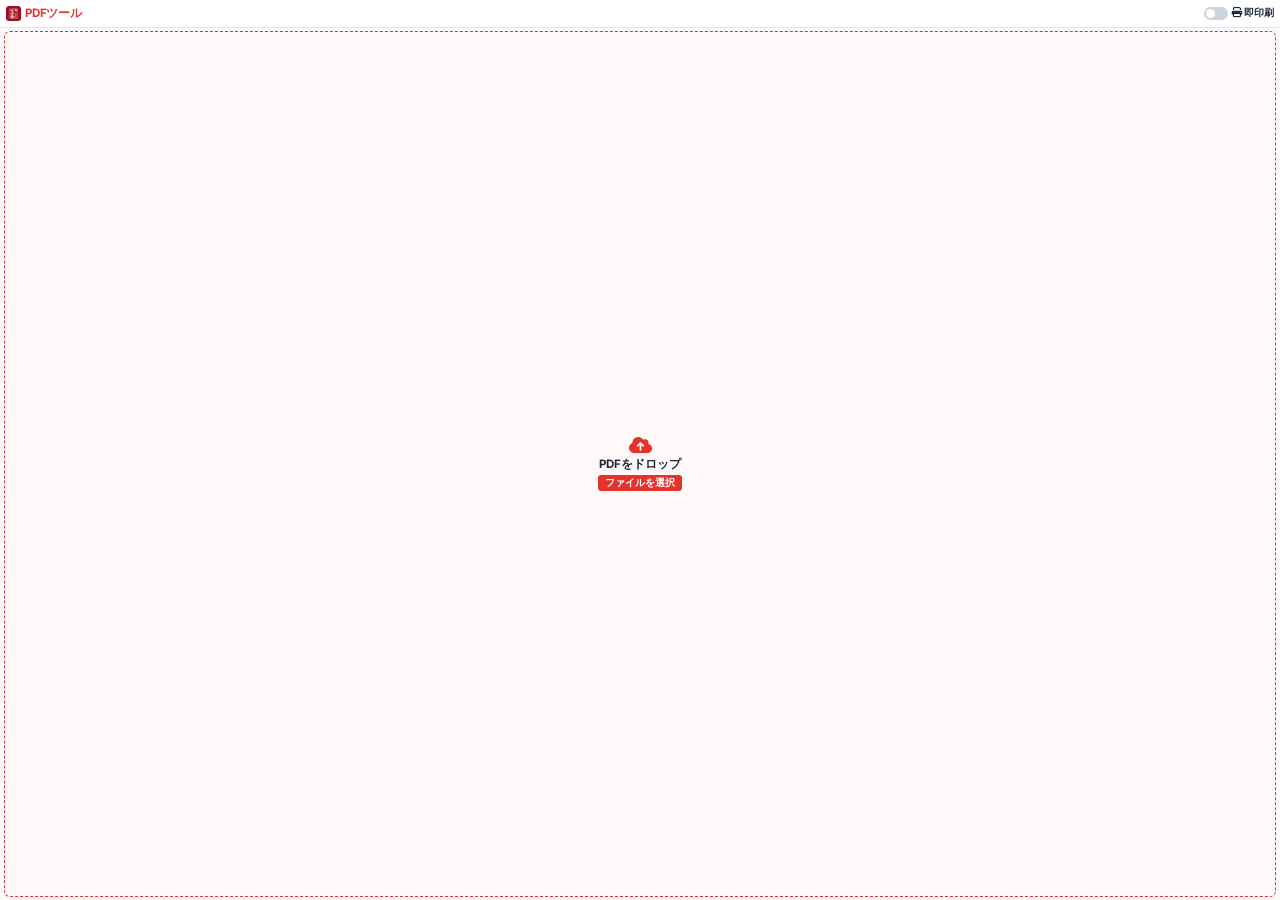
==== static/index.html @ 77bcd939 "Support dropping images (JPG/PNG/WebP/BMP) and auto-merging them into PDF" ====
<!DOCTYPE html>
<html lang="ja">
<head>
    <meta charset="UTF-8">
    <meta name="viewport" content="width=device-width, initial-scale=1.0">
    <title>Local iLovePDF - 万能ツール</title>
    <link rel="stylesheet" href="css/style.css?v=6.1">
    <link rel="icon" type="image/png" href="favicon.png">
    <link href="https://fonts.googleapis.com/css2?family=Inter:wght@400;600;700&display=swap" rel="stylesheet">
    <link rel="stylesheet" href="https://cdnjs.cloudflare.com/ajax/libs/font-awesome/6.4.0/css/all.min.css">
</head>
<body class="widget-body">
    <!-- Slim Compact Header (Takes only ~28px, fits Google Sites iframe) -->
    <header class="compact-header">
        <div class="logo">
            <img src="favicon.png" alt="Logo" class="logo-icon">
            <span class="logo-title">PDFツール</span>
        </div>

        <div class="header-right-controls">
            <!-- Mode Toggle: PDF Tools vs Auto-Print -->
            <label class="mode-toggle-wrap" title="投げ込み即時印刷モード">
                <input type="checkbox" id="auto-print-toggle">
                <span class="slider round"></span>
                <span class="toggle-text"><i class="fa-solid fa-print"></i> 即印刷</span>
            </label>

            <!-- Print Settings Inline (Shown only when Print Mode is ON) -->
            <div id="quick-print-panel" class="quick-print-inline hidden">
                <select id="printer-select" class="select-compact">
                    <option value="">プリンター取得中...</option>
                </select>
            </div>
        </div>
    </header>

    <main class="widget-main">
        <!-- 1. The Immediate Drop Zone (Visible by default, zero scrollbar needed) -->
        <div id="drop-zone" class="widget-drop-zone">
            <i class="fa-solid fa-cloud-arrow-up drop-icon" id="drop-icon"></i>
            <h2 id="drop-title">PDFをドロップ</h2>
            <button type="button" class="btn-select-file" id="file-select-btn">ファイルを選択</button>
            <div id="drop-print-badge" class="drop-print-badge hidden">
                <i class="fa-solid fa-print"></i> 即印刷
            </div>
            <input type="file" id="file-input" multiple accept=".pdf,.jpg,.jpeg,.png,.webp,.bmp,.tif,.tiff" style="display: none;">
        </div>

        <!-- 2. Action Panel (Revealed immediately when file(s) are dropped!) -->
        <div id="file-list-container" class="file-action-container hidden">
            <!-- Top compact info bar -->
            <div class="action-top-bar">
                <div class="top-bar-left">
                    <span id="file-count" class="badge-count">0 ファイル</span>
                    <div class="sort-toolbar-mini">
                        <button id="sort-date-btn" class="btn-mini btn-outline" title="スキャン日時順"><i class="fa-solid fa-clock"></i> 日時順</button>
                        <button id="sort-name-btn" class="btn-mini btn-outline" title="ファイル名順"><i class="fa-solid fa-arrow-down-a-z"></i> 名前順</button>
                    </div>
                </div>

                <div class="top-bar-right">
                    <button id="add-more-btn" class="btn-mini btn-outline"><i class="fa-solid fa-plus"></i> 追加</button>
                    <button id="clear-all-btn" class="btn-mini btn-danger-outline"><i class="fa-solid fa-xmark"></i> やり直す</button>
                </div>
            </div>

            <!-- Compact Thumbnails / Horizontal File List -->
            <div id="file-list" class="file-list-horizontal">
                <!-- Cards injected by JS -->
            </div>

            <!-- Output filename (compact inline) -->
            <div class="output-filename-compact" id="output-filename-box">
                <label for="output-filename-input"><i class="fa-solid fa-wand-magic-sparkles"></i> 出力保存名:</label>
                <input type="text" id="output-filename-input" class="input-filename-compact" placeholder="出力ファイル名..." />
                <button type="button" id="suggest-name-btn" class="btn-mini btn-outline" title="再解析"><i class="fa-solid fa-wand-magic-sparkles"></i> 再解析</button>
            </div>

            <!-- The Big Action Selection Tiles (ユーザーの求める「投げ込むと選ぶ選択肢が出る」) -->
            <div class="action-tiles-container">
                <div class="action-tiles-grid">
                    <button type="button" class="action-tile-btn primary-tile" data-op="merge_compress" title="結合して圧縮（一番おすすめ）">
                        <i class="fa-solid fa-file-zipper tile-icon"></i>
                        <div class="tile-text">
                            <span class="tile-title">結合して圧縮</span>
                            <span class="tile-desc">人気・自動軽量化</span>
                        </div>
                    </button>

                    <button type="button" class="action-tile-btn" data-op="compress" title="個別圧縮">
                        <i class="fa-solid fa-compress tile-icon"></i>
                        <div class="tile-text">
                            <span class="tile-title">個別圧縮</span>
                            <span class="tile-desc">サイズ削減</span>
                        </div>
                    </button>

                    <button type="button" class="action-tile-btn" data-op="merge" title="結合のみ（無圧縮）">
                        <i class="fa-solid fa-object-group tile-icon"></i>
                        <div class="tile-text">
                            <span class="tile-title">結合のみ</span>
                            <span class="tile-desc">画質維持</span>
                        </div>
                    </button>

                    <button type="button" class="action-tile-btn" data-op="split" title="1ページずつ分割">
                        <i class="fa-solid fa-scissors tile-icon"></i>
                        <div class="tile-text">
                            <span class="tile-title">ページ分割</span>
                            <span class="tile-desc">ZIP出力</span>
                        </div>
                    </button>

                    <button type="button" class="action-tile-btn" data-op="to_png" title="PNG画像に変換">
                        <i class="fa-solid fa-image tile-icon"></i>
                        <div class="tile-text">
                            <span class="tile-title">画像変換</span>
                            <span class="tile-desc">高画質PNG</span>
                        </div>
                    </button>

                    <button type="button" class="action-tile-btn" data-op="unlock" title="パスワード解除">
                        <i class="fa-solid fa-lock-open tile-icon"></i>
                        <div class="tile-text">
                            <span class="tile-title">ロック解除</span>
                            <span class="tile-desc">パスワード削除</span>
                        </div>
                    </button>
                </div>
            </div>

            <!-- Hidden controls for JS backward compatibility -->
            <select id="operation-select" style="display: none;">
                <option value="merge_compress">結合して圧縮（ロック自動解除）</option>
                <option value="compress">個別にPDF圧縮</option>
                <option value="unlock">PDFのロック解除のみ</option>
                <option value="merge">PDFを結合のみ（無圧縮）</option>
                <option value="split">PDFを分割</option>
                <option value="to_jpg">JPG画像に変換</option>
                <option value="to_png">PNG画像に変換（高画質）</option>
                <option value="print">🖨️ PDFを印刷（プリンター出力）</option>
            </select>
            <button id="process-btn" style="display: none;"></button>
        </div>

        <!-- Loading Overlay -->
        <div id="loading-overlay" class="loading-overlay hidden">
            <div class="spinner"></div>
            <p>処理を実行中...</p>
        </div>

        <!-- High-Res Zoom Preview Modal -->
        <div id="preview-modal" class="modal hidden">
            <div class="modal-content modal-preview">
                <div class="preview-header">
                    <div class="preview-title-info">
                        <i class="fa-solid fa-magnifying-glass-plus"></i>
                        <span id="preview-filename">ファイル名</span>
                        <span id="preview-page-indicator" class="page-badge">1 / 1 ページ</span>
                    </div>
                    <div class="preview-zoom-controls">
                        <button id="zoom-out-btn" class="btn btn-sm"><i class="fa-solid fa-minus"></i></button>
                        <span id="zoom-level">100%</span>
                        <button id="zoom-in-btn" class="btn btn-sm"><i class="fa-solid fa-plus"></i></button>
                        <button id="close-preview-btn" class="btn btn-sm btn-danger"><i class="fa-solid fa-xmark"></i> 閉じる</button>
                    </div>
                </div>
                <div class="preview-body" id="preview-body">
                    <div class="preview-img-container">
                        <img id="preview-image" src="" alt="Page Preview" />
                    </div>
                </div>
                <div class="preview-footer">
                    <button id="prev-page-btn" class="btn btn-secondary"><i class="fa-solid fa-chevron-left"></i> 前のページ</button>
                    <span id="preview-page-number">ページ 1</span>
                    <button id="next-page-btn" class="btn btn-secondary">次のページ <i class="fa-solid fa-chevron-right"></i></button>
                </div>
            </div>
        </div>

        <!-- Password Modal -->
        <div id="password-modal" class="modal hidden">
            <div class="modal-content">
                <div class="modal-header">
                    <i class="fa-solid fa-lock modal-icon"></i>
                    <h3>PDFのパスワードが必要です</h3>
                </div>
                <p id="password-filename" class="modal-filename"></p>
                <p class="modal-desc">このPDFを開いて処理を続行するためのパスワードを入力してください。</p>
                <input type="password" id="modal-password-input" class="input-password" placeholder="パスワードを入力..." />
                <div class="modal-actions">
                    <button id="modal-cancel-btn" class="btn btn-secondary">キャンセル</button>
                    <button id="modal-submit-btn" class="btn btn-primary">送信して続行</button>
                </div>
            </div>
        </div>
    </main>

    <div id="toast-container" class="toast-container"></div>
    <script src="js/app.js?v=5.0"></script>
</body>
</html>
---- static/css/style.css ----
:root {
    --primary-red: #e5322d;
    --primary-hover: #c92b27;
    --bg-color: #f8fafc;
    --card-bg: #ffffff;
    --text-main: #1e293b;
    --text-muted: #64748b;
    --border-color: #e2e8f0;
    --shadow: 0 2px 8px rgba(0, 0, 0, 0.06);
}

* {
    margin: 0;
    padding: 0;
    box-sizing: border-box;
}

html, body {
    height: 100%;
    margin: 0;
    padding: 0;
    font-family: 'Inter', -apple-system, BlinkMacSystemFont, "Segoe UI", Roboto, sans-serif;
    background-color: var(--bg-color);
    color: var(--text-main);
    line-height: 1.2;
    overflow: hidden; /* Hide scrollbars in widget mode by default */
}

/* Micro slim scrollbar */
::-webkit-scrollbar {
    width: 4px;
    height: 4px;
}
::-webkit-scrollbar-thumb {
    background: #cbd5e1;
    border-radius: 4px;
}
::-webkit-scrollbar-track {
    background: transparent;
}

/* ====================================================
   1. Ultra-Compact Slim Header (Fixed ~28px, Never Wraps)
   ==================================================== */
.compact-header {
    height: 28px;
    min-height: 28px;
    background: #ffffff;
    border-bottom: 1px solid var(--border-color);
    padding: 0 6px;
    display: flex;
    align-items: center;
    justify-content: space-between;
    position: sticky;
    top: 0;
    z-index: 100;
    white-space: nowrap !important;
    overflow: hidden;
    box-sizing: border-box;
}

.logo {
    display: flex;
    align-items: center;
    gap: 4px;
    flex-shrink: 0;
    white-space: nowrap !important;
}

.logo-icon {
    width: 15px;
    height: 15px;
    border-radius: 3px;
    object-fit: cover;
    flex-shrink: 0;
}

.logo-title {
    font-weight: 700;
    font-size: 0.72rem; /* Compact so it never wraps */
    color: var(--primary-red);
    letter-spacing: -0.02em;
    white-space: nowrap !important;
    line-height: 1;
}

.header-right-controls {
    display: flex;
    align-items: center;
    gap: 4px;
    flex-shrink: 0;
    white-space: nowrap !important;
}

/* Micro Switch */
.mode-toggle-wrap {
    display: inline-flex;
    align-items: center;
    gap: 4px;
    cursor: pointer;
    user-select: none;
    white-space: nowrap !important;
    font-size: 0.65rem;
    line-height: 1;
    position: relative;
    flex-shrink: 0;
}

.mode-toggle-wrap input {
    opacity: 0;
    width: 0;
    height: 0;
    position: absolute;
}

.mode-toggle-wrap .slider {
    position: relative;
    display: inline-block;
    width: 24px;
    height: 13px;
    background-color: #cbd5e1;
    transition: .2s;
    border-radius: 13px;
    flex-shrink: 0;
}

.mode-toggle-wrap .slider:before {
    position: absolute;
    content: "";
    height: 9px;
    width: 9px;
    left: 2px;
    bottom: 2px;
    background-color: white;
    transition: .2s;
    border-radius: 50%;
}

.mode-toggle-wrap input:checked + .slider {
    background-color: var(--primary-red);
}

.mode-toggle-wrap input:checked + .slider:before {
    transform: translateX(11px);
}

.toggle-text {
    font-size: 0.65rem;
    font-weight: 600;
    color: var(--text-main);
    white-space: nowrap !important;
    display: inline-flex;
    align-items: center;
    gap: 2px;
    line-height: 1;
}

.badge-status {
    display: none; /* Hide badge to keep single line ultra-compact */
}

/* Quick Print Inline */
.quick-print-inline {
    display: flex;
    align-items: center;
    gap: 3px;
    background: #f1f5f9;
    padding: 1px 4px;
    border-radius: 4px;
    border: 1px solid #e2e8f0;
    white-space: nowrap !important;
}

.control-item {
    display: flex;
    align-items: center;
    gap: 2px;
    font-size: 0.65rem;
    white-space: nowrap !important;
}

.select-compact {
    font-size: 0.65rem;
    padding: 1px 2px;
    border: 1px solid #cbd5e1;
    border-radius: 3px;
    background: white;
    max-width: 90px;
    white-space: nowrap !important;
}

.input-copies-compact {
    width: 28px;
    font-size: 0.65rem;
    padding: 1px 2px;
    border: 1px solid #cbd5e1;
    border-radius: 3px;
    text-align: center;
}

.checkbox-compact {
    display: flex;
    align-items: center;
    gap: 2px;
    font-size: 0.65rem;
    font-weight: 600;
    cursor: pointer;
    white-space: nowrap !important;
}

.btn-icon-mini {
    background: none;
    border: none;
    color: var(--text-muted);
    cursor: pointer;
    font-size: 0.7rem;
    padding: 1px;
}
.btn-icon-mini:hover { color: var(--primary-red); }

/* ====================================================
   2. Main Widget Area (Fits in Small Card Without Scrollbar)
   ==================================================== */
.widget-main {
    padding: 3px 4px;
    height: calc(100% - 28px);
    box-sizing: border-box;
    display: flex;
    flex-direction: column;
    overflow: hidden;
}

/* Drop Zone (Default view - 100% fit, zero scrollbar) */
.widget-drop-zone {
    flex: 1;
    height: 100%;
    min-height: 0;
    max-height: none;
    border: 1.5px dashed var(--primary-red);
    border-radius: 6px;
    background-color: #fff8f8;
    display: flex;
    flex-direction: column;
    align-items: center;
    justify-content: center;
    gap: 2px;
    cursor: pointer;
    transition: all 0.15s ease;
    text-align: center;
    padding: 2px 4px;
    box-sizing: border-box;
    overflow: hidden;
}

.widget-drop-zone:hover, .widget-drop-zone.dragover {
    background-color: #fee2e2;
    border-color: var(--primary-hover);
}

.widget-drop-zone.print-mode {
    border-color: #0284c7;
    background-color: #f0f9ff;
}

.drop-icon {
    font-size: 1.15rem;
    color: var(--primary-red);
    line-height: 1;
    margin-bottom: 1px;
    transition: transform 0.15s;
}

.widget-drop-zone:hover .drop-icon {
    transform: translateY(-2px);
}

.widget-drop-zone h2, #drop-title {
    font-size: 0.72rem;
    font-weight: 700;
    color: var(--text-main);
    margin: 0;
    padding: 0;
    white-space: nowrap !important;
    line-height: 1.1;
}

.drop-subtitle {
    font-size: 0.65rem;
    color: var(--text-muted);
    white-space: nowrap !important;
    margin: 0;
}

.btn-select-file {
    background: var(--primary-red);
    color: white;
    border: none;
    padding: 2px 7px;
    border-radius: 3px;
    font-weight: 600;
    cursor: pointer;
    font-size: 0.65rem;
    white-space: nowrap !important;
    line-height: 1.2;
    transition: background 0.15s;
    box-sizing: border-box;
    margin-top: 2px;
}

.btn-select-file:hover { background: var(--primary-hover); }

.drop-print-badge {
    margin-top: 1px;
    background: #e0f2fe;
    color: #0369a1;
    padding: 2px 6px;
    border-radius: 8px;
    font-size: 0.62rem;
    font-weight: 600;
    white-space: nowrap !important;
}

/* ====================================================
   3. File Action Container (Revealed after dropping)
   ==================================================== */
.file-action-container {
    display: flex;
    flex-direction: column;
    gap: 0.35rem;
    height: 100%;
    overflow-y: auto;
    overflow-x: hidden;
    padding-right: 2px;
}

.action-top-bar {
    display: flex;
    justify-content: space-between;
    align-items: center;
}
.top-bar-left, .top-bar-right {
    display: flex;
    align-items: center;
    gap: 0.5rem;
}
.badge-count {
    background: #e2e8f0;
    color: #334155;
    font-size: 0.78rem;
    font-weight: 700;
    padding: 2px 8px;
    border-radius: 6px;
}
.sort-toolbar-mini {
    display: flex;
    gap: 0.3rem;
}
.btn-mini {
    padding: 3px 7px;
    font-size: 0.75rem;
    font-weight: 600;
    border-radius: 4px;
    cursor: pointer;
    border: 1px solid var(--border-color);
    background: white;
    color: var(--text-main);
}
.btn-mini:hover { border-color: var(--primary-red); color: var(--primary-red); }
.btn-danger-outline {
    border-color: #fca5a5;
    color: #dc2626;
}
.btn-danger-outline:hover {
    background: #fef2f2;
    border-color: #ef4444;
}

/* Horizontal File Thumbnails Scroll */
.file-list-horizontal {
    display: flex;
    gap: 0.5rem;
    overflow-x: auto;
    padding: 2px 0;
    max-height: 90px;
}
.file-card {
    min-width: 140px;
    max-width: 180px;
    height: 82px;
    background: white;
    border: 1px solid var(--border-color);
    border-radius: 8px;
    padding: 0.35rem;
    display: flex;
    gap: 0.4rem;
    align-items: center;
    position: relative;
    flex-shrink: 0;
    box-shadow: 0 1px 3px rgba(0,0,0,0.05);
}
.file-thumbnail-container {
    width: 44px;
    height: 64px;
    background: #f1f5f9;
    border-radius: 4px;
    display: flex;
    align-items: center;
    justify-content: center;
    overflow: hidden;
    flex-shrink: 0;
    cursor: pointer;
    position: relative;
}
.thumb-img {
    max-width: 100%;
    max-height: 100%;
    object-fit: contain;
}
.thumb-zoom-overlay {
    position: absolute;
    top:0; left:0; right:0; bottom:0;
    background: rgba(0,0,0,0.3);
    color: white;
    display: flex;
    align-items: center;
    justify-content: center;
    font-size: 0.65rem;
    opacity: 0;
    transition: opacity 0.2s;
}
.file-thumbnail-container:hover .thumb-zoom-overlay { opacity: 1; }
.page-badge {
    position: absolute;
    bottom: 2px;
    right: 2px;
    background: rgba(0,0,0,0.7);
    color: white;
    font-size: 0.6rem;
    padding: 1px 3px;
    border-radius: 3px;
}
.card-info {
    display: flex;
    flex-direction: column;
    overflow: hidden;
    flex: 1;
}
.file-name {
    font-size: 0.78rem;
    font-weight: 600;
    white-space: nowrap;
    overflow: hidden;
    text-overflow: ellipsis;
}
.file-size {
    font-size: 0.7rem;
    color: var(--text-muted);
}
.scan-time-badge {
    font-size: 0.65rem;
    color: #64748b;
}
.remove-file {
    position: absolute;
    top: -4px;
    right: -4px;
    background: white;
    border: 1px solid #cbd5e1;
    width: 18px;
    height: 18px;
    border-radius: 50%;
    color: #ef4444;
    cursor: pointer;
    display: flex;
    align-items: center;
    justify-content: center;
    font-size: 0.65rem;
    z-index: 10;
}
.card-controls {
    display: none; /* Hidden in compact mode to save space */
}

/* Compact Output Filename */
.output-filename-compact {
    display: flex;
    align-items: center;
    gap: 0.4rem;
    background: white;
    border: 1px solid var(--border-color);
    padding: 3px 8px;
    border-radius: 6px;
    font-size: 0.8rem;
}
.output-filename-compact label {
    font-weight: 600;
    color: var(--text-muted);
    font-size: 0.75rem;
    white-space: nowrap;
}
.input-filename-compact {
    flex: 1;
    border: none;
    font-size: 0.8rem;
    outline: none;
    font-weight: 600;
    color: var(--text-main);
}

/* ====================================================
   4. The Big Action Selection Tiles (ユーザーの望む選択肢)
   ==================================================== */
.action-tiles-container {
    margin-top: 0.2rem;
}
.action-tiles-grid {
    display: grid;
    grid-template-columns: repeat(6, 1fr);
    gap: 0.4rem;
}

@media (max-width: 768px) {
    .action-tiles-grid {
        grid-template-columns: repeat(3, 1fr);
    }
}

.action-tile-btn {
    display: flex;
    flex-direction: column;
    align-items: center;
    justify-content: center;
    background: white;
    border: 1.5px solid var(--border-color);
    border-radius: 8px;
    padding: 0.5rem 0.3rem;
    cursor: pointer;
    text-align: center;
    transition: all 0.15s ease;
    gap: 0.25rem;
    min-height: 58px;
}
.action-tile-btn:hover {
    border-color: var(--primary-red);
    background: #fff8f8;
    transform: translateY(-1px);
    box-shadow: 0 3px 8px rgba(229, 50, 45, 0.15);
}
.action-tile-btn:active {
    transform: translateY(1px);
}
.primary-tile {
    background: var(--primary-red);
    border-color: var(--primary-red);
    color: white;
}
.primary-tile:hover {
    background: var(--primary-hover);
    border-color: var(--primary-hover);
}
.primary-tile .tile-icon { color: white; }
.primary-tile .tile-title { color: white; }
.primary-tile .tile-desc { color: rgba(255, 255, 255, 0.85); }

.tile-icon {
    font-size: 1.15rem;
    color: var(--primary-red);
}
.tile-text {
    display: flex;
    flex-direction: column;
    align-items: center;
}
.tile-title {
    font-weight: 700;
    font-size: 0.78rem;
    line-height: 1.1;
}
.tile-desc {
    font-size: 0.65rem;
    color: var(--text-muted);
}

/* ====================================================
   5. Loading Overlay & Modals
   ==================================================== */
.hidden { display: none !important; }

.loading-overlay {
    position: fixed;
    top: 0; left: 0; right: 0; bottom: 0;
    background: rgba(255, 255, 255, 0.85);
    backdrop-filter: blur(4px);
    display: flex;
    flex-direction: column;
    align-items: center;
    justify-content: center;
    z-index: 999;
}
.spinner {
    width: 36px;
    height: 36px;
    border: 3px solid #f3f3f3;
    border-top: 3px solid var(--primary-red);
    border-radius: 50%;
    animation: spin 0.8s linear infinite;
    margin-bottom: 0.5rem;
}
@keyframes spin {
    0% { transform: rotate(0deg); }
    100% { transform: rotate(360deg); }
}

.modal {
    position: fixed;
    top: 0; left: 0; right: 0; bottom: 0;
    background: rgba(0, 0, 0, 0.6);
    display: flex;
    align-items: center;
    justify-content: center;
    z-index: 1000;
}
.modal-content {
    background: white;
    border-radius: 12px;
    padding: 1.2rem;
    max-width: 90vw;
    max-height: 90vh;
    box-shadow: 0 10px 25px rgba(0, 0, 0, 0.2);
}
.modal-preview {
    width: 600px;
    max-width: 95vw;
}
.preview-header {
    display: flex;
    justify-content: space-between;
    align-items: center;
    margin-bottom: 0.5rem;
}
.preview-body {
    max-height: 50vh;
    overflow: auto;
    text-align: center;
}
.preview-img-container img {
    max-width: 100%;
    max-height: 48vh;
    object-fit: contain;
}
.preview-footer {
    display: flex;
    justify-content: space-between;
    align-items: center;
    margin-top: 0.5rem;
}

/* Toast */
.toast-container {
    position: fixed;
    bottom: 12px;
    right: 12px;
    z-index: 1000;
}
.toast {
    background: #1e293b;
    color: white;
    padding: 8px 14px;
    border-radius: 6px;
    font-size: 0.8rem;
    box-shadow: 0 4px 12px rgba(0,0,0,0.15);
    display: flex;
    align-items: center;
    gap: 0.5rem;
}
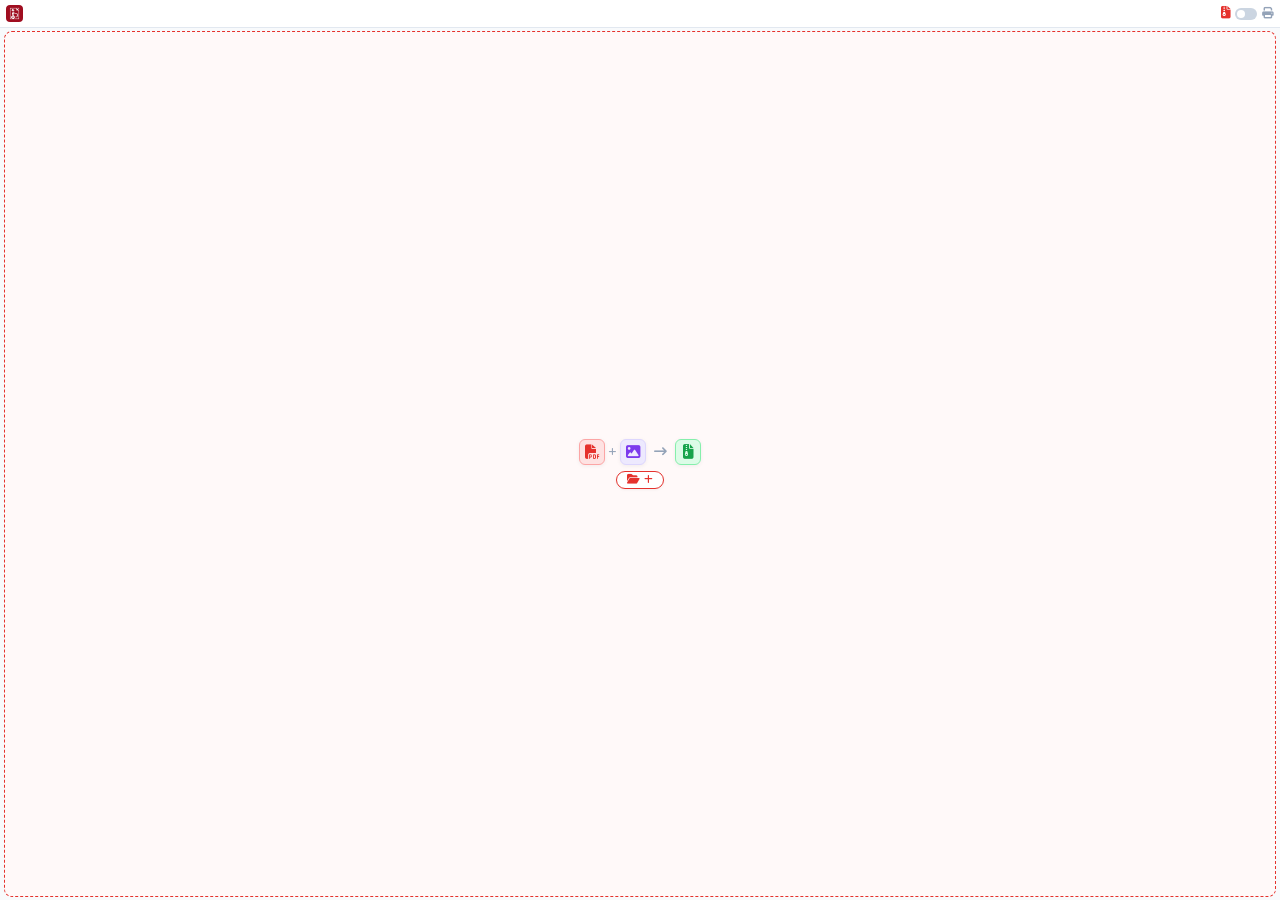
==== commit 5bbcf648: "Ultra-minimal iconographic redesign: zero text, infographic flow, micro upload button" ====
--- a/static/index.html
+++ b/static/index.html
@@ -4,30 +4,30 @@
     <meta charset="UTF-8">
     <meta name="viewport" content="width=device-width, initial-scale=1.0">
     <title>Local iLovePDF - 万能ツール</title>
-    <link rel="stylesheet" href="css/style.css?v=6.1">
+    <link rel="stylesheet" href="css/style.css?v=7.0">
     <link rel="icon" type="image/png" href="favicon.png">
     <link href="https://fonts.googleapis.com/css2?family=Inter:wght@400;600;700&display=swap" rel="stylesheet">
     <link rel="stylesheet" href="https://cdnjs.cloudflare.com/ajax/libs/font-awesome/6.4.0/css/all.min.css">
 </head>
 <body class="widget-body">
-    <!-- Slim Compact Header (Takes only ~28px, fits Google Sites iframe) -->
+    <!-- Slim Ultra-Minimal Header (Takes only ~28px) -->
     <header class="compact-header">
-        <div class="logo">
+        <div class="logo" title="Local PDF/Image Tools">
             <img src="favicon.png" alt="Logo" class="logo-icon">
-            <span class="logo-title">PDFツール</span>
         </div>
 
         <div class="header-right-controls">
-            <!-- Mode Toggle: PDF Tools vs Auto-Print -->
-            <label class="mode-toggle-wrap" title="投げ込み即時印刷モード">
+            <!-- Mode Toggle: Tools vs Auto-Print (Iconographic) -->
+            <label class="mode-toggle-wrap" title="モード切替: ツール ⇄ 即時印刷">
+                <i class="fa-solid fa-file-zipper mode-indicator-icon tool-active" id="icon-mode-tool" title="PDFツールモード"></i>
                 <input type="checkbox" id="auto-print-toggle">
                 <span class="slider round"></span>
-                <span class="toggle-text"><i class="fa-solid fa-print"></i> 即印刷</span>
+                <i class="fa-solid fa-print mode-indicator-icon" id="icon-mode-print" title="即時印刷モード"></i>
             </label>
 
             <!-- Print Settings Inline (Shown only when Print Mode is ON) -->
             <div id="quick-print-panel" class="quick-print-inline hidden">
-                <select id="printer-select" class="select-compact">
+                <select id="printer-select" class="select-compact" title="プリンター選択">
                     <option value="">プリンター取得中...</option>
                 </select>
             </div>
@@ -35,14 +35,37 @@
     </header>
 
     <main class="widget-main">
-        <!-- 1. The Immediate Drop Zone (Visible by default, zero scrollbar needed) -->
-        <div id="drop-zone" class="widget-drop-zone">
-            <i class="fa-solid fa-cloud-arrow-up drop-icon" id="drop-icon"></i>
-            <h2 id="drop-title">PDFをドロップ</h2>
-            <button type="button" class="btn-select-file" id="file-select-btn">ファイルを選択</button>
-            <div id="drop-print-badge" class="drop-print-badge hidden">
-                <i class="fa-solid fa-print"></i> 即印刷
-            </div>
+        <!-- 1. The Immediate Drop Zone (Infographic Flow, Zero Text) -->
+        <div id="drop-zone" class="widget-drop-zone" title="PDF・画像をドロップして結合・圧縮（クリックで選択）">
+            <!-- Dynamic Infographic Flow -->
+            <div class="infographic-flow">
+                <div class="flow-sources">
+                    <div class="flow-badge badge-pdf" title="PDF">
+                        <i class="fa-solid fa-file-pdf"></i>
+                    </div>
+                    <span class="flow-op"><i class="fa-solid fa-plus"></i></span>
+                    <div class="flow-badge badge-img" title="画像 (JPG/PNG/WebP)">
+                        <i class="fa-solid fa-image"></i>
+                    </div>
+                </div>
+
+                <div class="flow-arrow">
+                    <i class="fa-solid fa-arrow-right-long arrow-pulse"></i>
+                </div>
+
+                <div class="flow-dest">
+                    <div class="flow-badge badge-dest-tool" id="dest-badge" title="結合・圧縮PDF">
+                        <i class="fa-solid fa-file-zipper" id="dest-icon"></i>
+                    </div>
+                </div>
+            </div>
+
+            <!-- Micro Folder-Plus Button -->
+            <button type="button" class="btn-icon-upload" id="file-select-btn" title="ファイルを選択">
+                <i class="fa-solid fa-folder-open"></i>
+                <i class="fa-solid fa-plus" style="font-size:0.6rem;"></i>
+            </button>
+
             <input type="file" id="file-input" multiple accept=".pdf,.jpg,.jpeg,.png,.webp,.bmp,.tif,.tiff" style="display: none;">
         </div>
 
@@ -51,16 +74,16 @@
             <!-- Top compact info bar -->
             <div class="action-top-bar">
                 <div class="top-bar-left">
-                    <span id="file-count" class="badge-count">0 ファイル</span>
+                    <span id="file-count" class="badge-count" title="ファイル数"><i class="fa-solid fa-layer-group"></i> 0</span>
                     <div class="sort-toolbar-mini">
-                        <button id="sort-date-btn" class="btn-mini btn-outline" title="スキャン日時順"><i class="fa-solid fa-clock"></i> 日時順</button>
-                        <button id="sort-name-btn" class="btn-mini btn-outline" title="ファイル名順"><i class="fa-solid fa-arrow-down-a-z"></i> 名前順</button>
+                        <button id="sort-date-btn" class="btn-mini btn-outline" title="スキャン日時順"><i class="fa-solid fa-clock"></i></button>
+                        <button id="sort-name-btn" class="btn-mini btn-outline" title="ファイル名順"><i class="fa-solid fa-arrow-down-a-z"></i></button>
                     </div>
                 </div>
 
                 <div class="top-bar-right">
-                    <button id="add-more-btn" class="btn-mini btn-outline"><i class="fa-solid fa-plus"></i> 追加</button>
-                    <button id="clear-all-btn" class="btn-mini btn-danger-outline"><i class="fa-solid fa-xmark"></i> やり直す</button>
+                    <button id="add-more-btn" class="btn-mini btn-outline" title="追加"><i class="fa-solid fa-plus"></i></button>
+                    <button id="clear-all-btn" class="btn-mini btn-danger-outline" title="やり直す"><i class="fa-solid fa-trash-can"></i></button>
                 </div>
             </div>
 
@@ -71,60 +94,42 @@
 
             <!-- Output filename (compact inline) -->
             <div class="output-filename-compact" id="output-filename-box">
-                <label for="output-filename-input"><i class="fa-solid fa-wand-magic-sparkles"></i> 出力保存名:</label>
-                <input type="text" id="output-filename-input" class="input-filename-compact" placeholder="出力ファイル名..." />
-                <button type="button" id="suggest-name-btn" class="btn-mini btn-outline" title="再解析"><i class="fa-solid fa-wand-magic-sparkles"></i> 再解析</button>
-            </div>
-
-            <!-- The Big Action Selection Tiles (ユーザーの求める「投げ込むと選ぶ選択肢が出る」) -->
+                <i class="fa-solid fa-wand-magic-sparkles" title="出力ファイル名"></i>
+                <input type="text" id="output-filename-input" class="input-filename-compact" placeholder="Output..." />
+                <button type="button" id="suggest-name-btn" class="btn-mini btn-outline" title="再解析"><i class="fa-solid fa-arrows-rotate"></i></button>
+            </div>
+
+            <!-- The Action Selection Tiles (Iconographic Minimal) -->
             <div class="action-tiles-container">
                 <div class="action-tiles-grid">
                     <button type="button" class="action-tile-btn primary-tile" data-op="merge_compress" title="結合して圧縮（一番おすすめ）">
                         <i class="fa-solid fa-file-zipper tile-icon"></i>
-                        <div class="tile-text">
-                            <span class="tile-title">結合して圧縮</span>
-                            <span class="tile-desc">人気・自動軽量化</span>
-                        </div>
+                        <span class="tile-title">結合＋圧縮</span>
                     </button>
 
                     <button type="button" class="action-tile-btn" data-op="compress" title="個別圧縮">
                         <i class="fa-solid fa-compress tile-icon"></i>
-                        <div class="tile-text">
-                            <span class="tile-title">個別圧縮</span>
-                            <span class="tile-desc">サイズ削減</span>
-                        </div>
+                        <span class="tile-title">圧縮</span>
                     </button>
 
                     <button type="button" class="action-tile-btn" data-op="merge" title="結合のみ（無圧縮）">
                         <i class="fa-solid fa-object-group tile-icon"></i>
-                        <div class="tile-text">
-                            <span class="tile-title">結合のみ</span>
-                            <span class="tile-desc">画質維持</span>
-                        </div>
+                        <span class="tile-title">結合</span>
                     </button>
 
                     <button type="button" class="action-tile-btn" data-op="split" title="1ページずつ分割">
                         <i class="fa-solid fa-scissors tile-icon"></i>
-                        <div class="tile-text">
-                            <span class="tile-title">ページ分割</span>
-                            <span class="tile-desc">ZIP出力</span>
-                        </div>
+                        <span class="tile-title">分割</span>
                     </button>
 
                     <button type="button" class="action-tile-btn" data-op="to_png" title="PNG画像に変換">
                         <i class="fa-solid fa-image tile-icon"></i>
-                        <div class="tile-text">
-                            <span class="tile-title">画像変換</span>
-                            <span class="tile-desc">高画質PNG</span>
-                        </div>
+                        <span class="tile-title">画像化</span>
                     </button>
 
                     <button type="button" class="action-tile-btn" data-op="unlock" title="パスワード解除">
                         <i class="fa-solid fa-lock-open tile-icon"></i>
-                        <div class="tile-text">
-                            <span class="tile-title">ロック解除</span>
-                            <span class="tile-desc">パスワード削除</span>
-                        </div>
+                        <span class="tile-title">解除</span>
                     </button>
                 </div>
             </div>
--- a/static/css/style.css
+++ b/static/css/style.css
@@ -62,46 +62,38 @@
 .logo {
     display: flex;
     align-items: center;
+    flex-shrink: 0;
+}
+
+.logo-icon {
+    width: 17px;
+    height: 17px;
+    border-radius: 4px;
+    object-fit: cover;
+    flex-shrink: 0;
+    transition: transform 0.15s ease;
+}
+
+.logo-icon:hover {
+    transform: scale(1.08);
+}
+
+.header-right-controls {
+    display: flex;
+    align-items: center;
     gap: 4px;
     flex-shrink: 0;
     white-space: nowrap !important;
 }
 
-.logo-icon {
-    width: 15px;
-    height: 15px;
-    border-radius: 3px;
-    object-fit: cover;
-    flex-shrink: 0;
-}
-
-.logo-title {
-    font-weight: 700;
-    font-size: 0.72rem; /* Compact so it never wraps */
-    color: var(--primary-red);
-    letter-spacing: -0.02em;
-    white-space: nowrap !important;
-    line-height: 1;
-}
-
-.header-right-controls {
-    display: flex;
-    align-items: center;
-    gap: 4px;
-    flex-shrink: 0;
-    white-space: nowrap !important;
-}
-
-/* Micro Switch */
+/* Micro Switch with Icons */
 .mode-toggle-wrap {
     display: inline-flex;
     align-items: center;
-    gap: 4px;
+    gap: 5px;
     cursor: pointer;
     user-select: none;
     white-space: nowrap !important;
-    font-size: 0.65rem;
-    line-height: 1;
     position: relative;
     flex-shrink: 0;
 }
@@ -116,19 +108,19 @@
 .mode-toggle-wrap .slider {
     position: relative;
     display: inline-block;
-    width: 24px;
-    height: 13px;
+    width: 22px;
+    height: 12px;
     background-color: #cbd5e1;
     transition: .2s;
-    border-radius: 13px;
+    border-radius: 12px;
     flex-shrink: 0;
 }
 
 .mode-toggle-wrap .slider:before {
     position: absolute;
     content: "";
-    height: 9px;
-    width: 9px;
+    height: 8px;
+    width: 8px;
     left: 2px;
     bottom: 2px;
     background-color: white;
@@ -137,26 +129,27 @@
 }
 
 .mode-toggle-wrap input:checked + .slider {
-    background-color: var(--primary-red);
+    background-color: #0284c7;
 }
 
 .mode-toggle-wrap input:checked + .slider:before {
-    transform: translateX(11px);
-}
-
-.toggle-text {
-    font-size: 0.65rem;
-    font-weight: 600;
-    color: var(--text-main);
-    white-space: nowrap !important;
-    display: inline-flex;
-    align-items: center;
-    gap: 2px;
-    line-height: 1;
-}
-
-.badge-status {
-    display: none; /* Hide badge to keep single line ultra-compact */
+    transform: translateX(10px);
+}
+
+.mode-indicator-icon {
+    font-size: 0.72rem;
+    color: #94a3b8;
+    transition: all 0.2s ease;
+}
+
+.mode-indicator-icon.tool-active {
+    color: var(--primary-red);
+    transform: scale(1.1);
+}
+
+.mode-indicator-icon.print-active {
+    color: #0284c7;
+    transform: scale(1.1);
 }
 
 /* Quick Print Inline */
@@ -185,7 +178,7 @@
     border: 1px solid #cbd5e1;
     border-radius: 3px;
     background: white;
-    max-width: 90px;
+    max-width: 70px;
     white-space: nowrap !important;
 }
 
@@ -230,24 +223,24 @@
     overflow: hidden;
 }
 
-/* Drop Zone (Default view - 100% fit, zero scrollbar) */
+/* Drop Zone (Infographic view - 100% fit, zero scrollbar) */
 .widget-drop-zone {
     flex: 1;
     height: 100%;
     min-height: 0;
     max-height: none;
     border: 1.5px dashed var(--primary-red);
-    border-radius: 6px;
-    background-color: #fff8f8;
+    border-radius: 8px;
+    background-color: #fff9f9;
     display: flex;
     flex-direction: column;
     align-items: center;
     justify-content: center;
-    gap: 2px;
-    cursor: pointer;
-    transition: all 0.15s ease;
+    gap: 6px;
+    cursor: pointer;
+    transition: all 0.2s ease;
     text-align: center;
-    padding: 2px 4px;
+    padding: 4px;
     box-sizing: border-box;
     overflow: hidden;
 }
@@ -255,6 +248,7 @@
 .widget-drop-zone:hover, .widget-drop-zone.dragover {
     background-color: #fee2e2;
     border-color: var(--primary-hover);
+    transform: scale(0.995);
 }
 
 .widget-drop-zone.print-mode {
@@ -262,62 +256,129 @@
     background-color: #f0f9ff;
 }
 
-.drop-icon {
-    font-size: 1.15rem;
+.widget-drop-zone.print-mode:hover, .widget-drop-zone.print-mode.dragover {
+    background-color: #e0f2fe;
+    border-color: #0369a1;
+}
+
+/* Infographic Flow */
+.infographic-flow {
+    display: flex;
+    align-items: center;
+    justify-content: center;
+    gap: 8px;
+    user-select: none;
+}
+
+.flow-sources {
+    display: flex;
+    align-items: center;
+    gap: 4px;
+}
+
+.flow-badge {
+    width: 26px;
+    height: 26px;
+    border-radius: 6px;
+    display: flex;
+    align-items: center;
+    justify-content: center;
+    font-size: 0.9rem;
+    box-shadow: 0 1px 4px rgba(0, 0, 0, 0.06);
+    transition: all 0.2s ease;
+}
+
+.badge-pdf {
+    background: #fee2e2;
+    color: #e5322d;
+    border: 1px solid #fca5a5;
+}
+
+.flow-op {
+    font-size: 0.55rem;
+    color: #94a3b8;
+    display: flex;
+    align-items: center;
+}
+
+.badge-img {
+    background: #ede9fe;
+    color: #7c3aed;
+    border: 1px solid #ddd6fe;
+}
+
+.flow-arrow {
+    color: #94a3b8;
+    font-size: 0.8rem;
+    display: flex;
+    align-items: center;
+}
+
+.arrow-pulse {
+    animation: arrowFloat 2s infinite ease-in-out;
+}
+
+@keyframes arrowFloat {
+    0%, 100% { transform: translateX(0); opacity: 0.7; }
+    50% { transform: translateX(2.5px); opacity: 1; color: var(--primary-red); }
+}
+
+.widget-drop-zone.print-mode .arrow-pulse {
+    animation: arrowFloatPrint 2s infinite ease-in-out;
+}
+
+@keyframes arrowFloatPrint {
+    0%, 100% { transform: translateX(0); opacity: 0.7; }
+    50% { transform: translateX(2.5px); opacity: 1; color: #0284c7; }
+}
+
+.badge-dest-tool {
+    background: #dcfce7;
+    color: #16a34a;
+    border: 1px solid #86efac;
+}
+
+.badge-dest-print {
+    background: #e0f2fe;
+    color: #0284c7;
+    border: 1px solid #7dd3fc;
+}
+
+.widget-drop-zone:hover .flow-badge {
+    transform: translateY(-2px);
+}
+
+/* Micro Folder-Plus Button */
+.btn-icon-upload {
+    display: inline-flex;
+    align-items: center;
+    justify-content: center;
+    gap: 4px;
+    background: #ffffff;
     color: var(--primary-red);
-    line-height: 1;
-    margin-bottom: 1px;
-    transition: transform 0.15s;
-}
-
-.widget-drop-zone:hover .drop-icon {
-    transform: translateY(-2px);
-}
-
-.widget-drop-zone h2, #drop-title {
-    font-size: 0.72rem;
-    font-weight: 700;
-    color: var(--text-main);
-    margin: 0;
-    padding: 0;
-    white-space: nowrap !important;
-    line-height: 1.1;
-}
-
-.drop-subtitle {
-    font-size: 0.65rem;
-    color: var(--text-muted);
-    white-space: nowrap !important;
-    margin: 0;
-}
-
-.btn-select-file {
+    border: 1.2px solid var(--primary-red);
+    border-radius: 12px;
+    padding: 2px 10px;
+    font-size: 0.7rem;
+    cursor: pointer;
+    box-shadow: 0 1px 3px rgba(0, 0, 0, 0.05);
+    transition: all 0.15s ease;
+}
+
+.btn-icon-upload:hover {
     background: var(--primary-red);
-    color: white;
-    border: none;
-    padding: 2px 7px;
-    border-radius: 3px;
-    font-weight: 600;
-    cursor: pointer;
-    font-size: 0.65rem;
-    white-space: nowrap !important;
-    line-height: 1.2;
-    transition: background 0.15s;
-    box-sizing: border-box;
-    margin-top: 2px;
-}
-
-.btn-select-file:hover { background: var(--primary-hover); }
-
-.drop-print-badge {
-    margin-top: 1px;
-    background: #e0f2fe;
-    color: #0369a1;
-    padding: 2px 6px;
-    border-radius: 8px;
-    font-size: 0.62rem;
-    font-weight: 600;
-    white-space: nowrap !important;
+    color: #ffffff;
+    transform: scale(1.05);
+}
+
+.widget-drop-zone.print-mode .btn-icon-upload {
+    color: #0284c7;
+    border-color: #0284c7;
+}
+
+.widget-drop-zone.print-mode .btn-icon-upload:hover {
+    background: #0284c7;
+    color: #ffffff;
 }
 
 /* ====================================================
@@ -516,10 +577,10 @@
 .action-tiles-grid {
     display: grid;
     grid-template-columns: repeat(6, 1fr);
-    gap: 0.4rem;
-}
-
-@media (max-width: 768px) {
+    gap: 0.3rem;
+}
+
+@media (max-width: 600px) {
     .action-tiles-grid {
         grid-template-columns: repeat(3, 1fr);
     }
@@ -531,20 +592,20 @@
     align-items: center;
     justify-content: center;
     background: white;
-    border: 1.5px solid var(--border-color);
-    border-radius: 8px;
-    padding: 0.5rem 0.3rem;
+    border: 1.2px solid var(--border-color);
+    border-radius: 6px;
+    padding: 0.35rem 0.2rem;
     cursor: pointer;
     text-align: center;
     transition: all 0.15s ease;
-    gap: 0.25rem;
-    min-height: 58px;
+    gap: 0.15rem;
+    min-height: 44px;
 }
 .action-tile-btn:hover {
     border-color: var(--primary-red);
     background: #fff8f8;
     transform: translateY(-1px);
-    box-shadow: 0 3px 8px rgba(229, 50, 45, 0.15);
+    box-shadow: 0 2px 6px rgba(229, 50, 45, 0.12);
 }
 .action-tile-btn:active {
     transform: translateY(1px);
@@ -560,25 +621,17 @@
 }
 .primary-tile .tile-icon { color: white; }
 .primary-tile .tile-title { color: white; }
-.primary-tile .tile-desc { color: rgba(255, 255, 255, 0.85); }
 
 .tile-icon {
-    font-size: 1.15rem;
+    font-size: 1rem;
     color: var(--primary-red);
 }
-.tile-text {
-    display: flex;
-    flex-direction: column;
-    align-items: center;
-}
+
 .tile-title {
     font-weight: 700;
-    font-size: 0.78rem;
-    line-height: 1.1;
-}
-.tile-desc {
-    font-size: 0.65rem;
-    color: var(--text-muted);
+    font-size: 0.65rem;
+    line-height: 1;
+    white-space: nowrap !important;
 }
 
 /* ====================================================
@@ -658,18 +711,24 @@
 /* Toast */
 .toast-container {
     position: fixed;
-    bottom: 12px;
-    right: 12px;
+    bottom: 6px;
+    left: 6px;
+    right: 6px;
+    display: flex;
+    justify-content: center;
+    pointer-events: none;
     z-index: 1000;
 }
 .toast {
-    background: #1e293b;
+    background: rgba(30, 41, 59, 0.95);
     color: white;
-    padding: 8px 14px;
+    padding: 3px 8px;
     border-radius: 6px;
-    font-size: 0.8rem;
-    box-shadow: 0 4px 12px rgba(0,0,0,0.15);
-    display: flex;
-    align-items: center;
-    gap: 0.5rem;
-}
+    font-size: 0.65rem;
+    box-shadow: 0 2px 8px rgba(0,0,0,0.2);
+    display: flex;
+    align-items: center;
+    gap: 4px;
+    white-space: nowrap;
+    pointer-events: auto;
+}
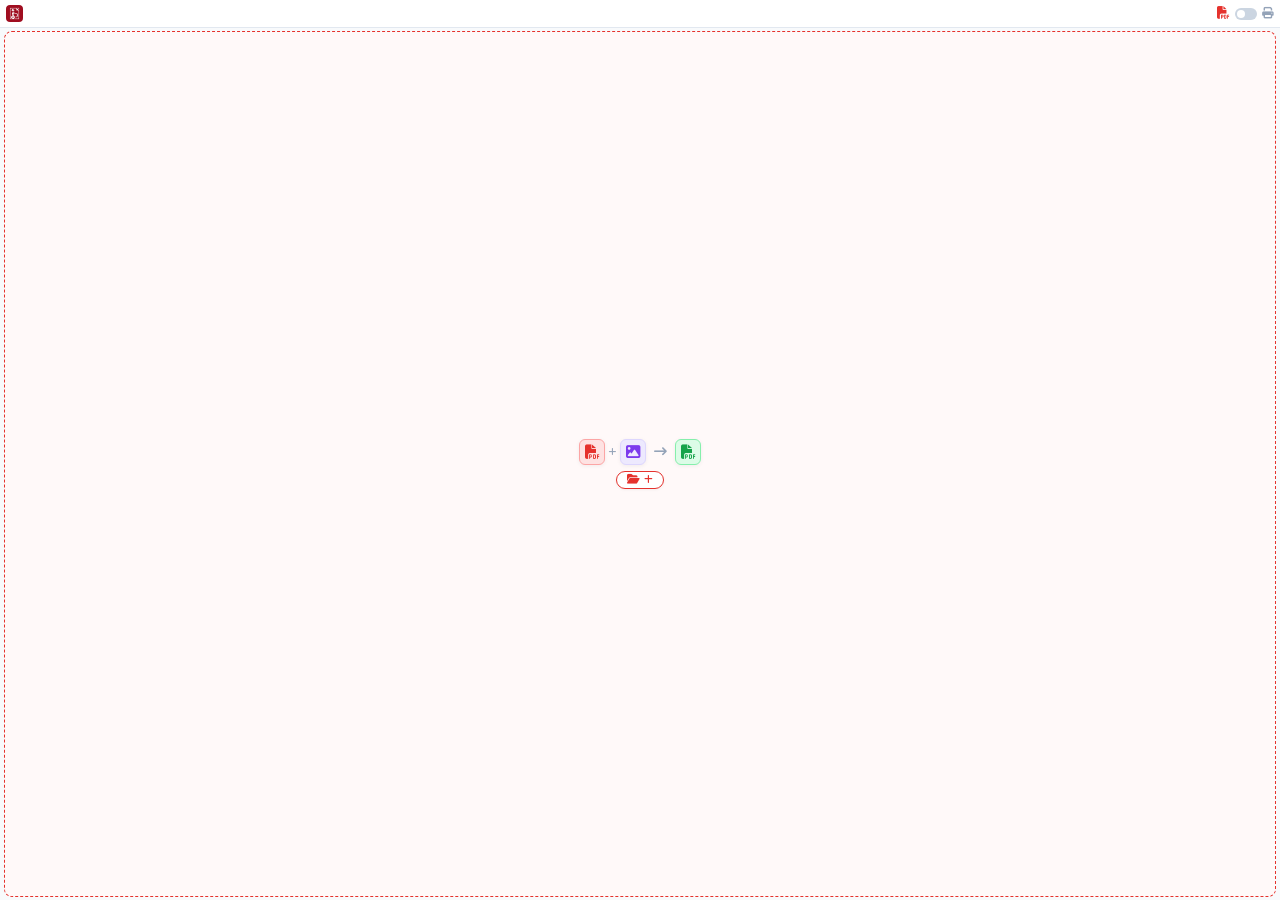
==== commit c21475f3: "Fix save destination to default to dropped folder and ensure 100% PDF output with zero ZIP packaging" ====
--- a/static/index.html
+++ b/static/index.html
@@ -4,7 +4,7 @@
     <meta charset="UTF-8">
     <meta name="viewport" content="width=device-width, initial-scale=1.0">
     <title>Local iLovePDF - 万能ツール</title>
-    <link rel="stylesheet" href="css/style.css?v=7.0">
+    <link rel="stylesheet" href="css/style.css?v=8.0">
     <link rel="icon" type="image/png" href="favicon.png">
     <link href="https://fonts.googleapis.com/css2?family=Inter:wght@400;600;700&display=swap" rel="stylesheet">
     <link rel="stylesheet" href="https://cdnjs.cloudflare.com/ajax/libs/font-awesome/6.4.0/css/all.min.css">
@@ -19,7 +19,7 @@
         <div class="header-right-controls">
             <!-- Mode Toggle: Tools vs Auto-Print (Iconographic) -->
             <label class="mode-toggle-wrap" title="モード切替: ツール ⇄ 即時印刷">
-                <i class="fa-solid fa-file-zipper mode-indicator-icon tool-active" id="icon-mode-tool" title="PDFツールモード"></i>
+                <i class="fa-solid fa-file-pdf mode-indicator-icon tool-active" id="icon-mode-tool" title="PDFツールモード"></i>
                 <input type="checkbox" id="auto-print-toggle">
                 <span class="slider round"></span>
                 <i class="fa-solid fa-print mode-indicator-icon" id="icon-mode-print" title="即時印刷モード"></i>
@@ -55,7 +55,7 @@
 
                 <div class="flow-dest">
                     <div class="flow-badge badge-dest-tool" id="dest-badge" title="結合・圧縮PDF">
-                        <i class="fa-solid fa-file-zipper" id="dest-icon"></i>
+                        <i class="fa-solid fa-file-pdf" id="dest-icon"></i>
                     </div>
                 </div>
             </div>
@@ -69,83 +69,80 @@
             <input type="file" id="file-input" multiple accept=".pdf,.jpg,.jpeg,.png,.webp,.bmp,.tif,.tiff" style="display: none;">
         </div>
 
-        <!-- 2. Action Panel (Revealed immediately when file(s) are dropped!) -->
+        <!-- 2. Page Thumbnail Workbench (Revealed immediately when file(s) are dropped!) -->
         <div id="file-list-container" class="file-action-container hidden">
-            <!-- Top compact info bar -->
-            <div class="action-top-bar">
-                <div class="top-bar-left">
-                    <span id="file-count" class="badge-count" title="ファイル数"><i class="fa-solid fa-layer-group"></i> 0</span>
-                    <div class="sort-toolbar-mini">
-                        <button id="sort-date-btn" class="btn-mini btn-outline" title="スキャン日時順"><i class="fa-solid fa-clock"></i></button>
-                        <button id="sort-name-btn" class="btn-mini btn-outline" title="ファイル名順"><i class="fa-solid fa-arrow-down-a-z"></i></button>
-                    </div>
-                </div>
-
-                <div class="top-bar-right">
-                    <button id="add-more-btn" class="btn-mini btn-outline" title="追加"><i class="fa-solid fa-plus"></i></button>
-                    <button id="clear-all-btn" class="btn-mini btn-danger-outline" title="やり直す"><i class="fa-solid fa-trash-can"></i></button>
-                </div>
-            </div>
-
-            <!-- Compact Thumbnails / Horizontal File List -->
-            <div id="file-list" class="file-list-horizontal">
-                <!-- Cards injected by JS -->
-            </div>
-
-            <!-- Output filename (compact inline) -->
-            <div class="output-filename-compact" id="output-filename-box">
-                <i class="fa-solid fa-wand-magic-sparkles" title="出力ファイル名"></i>
-                <input type="text" id="output-filename-input" class="input-filename-compact" placeholder="Output..." />
-                <button type="button" id="suggest-name-btn" class="btn-mini btn-outline" title="再解析"><i class="fa-solid fa-arrows-rotate"></i></button>
-            </div>
-
-            <!-- The Action Selection Tiles (Iconographic Minimal) -->
-            <div class="action-tiles-container">
-                <div class="action-tiles-grid">
-                    <button type="button" class="action-tile-btn primary-tile" data-op="merge_compress" title="結合して圧縮（一番おすすめ）">
-                        <i class="fa-solid fa-file-zipper tile-icon"></i>
-                        <span class="tile-title">結合＋圧縮</span>
-                    </button>
-
-                    <button type="button" class="action-tile-btn" data-op="compress" title="個別圧縮">
-                        <i class="fa-solid fa-compress tile-icon"></i>
-                        <span class="tile-title">圧縮</span>
-                    </button>
-
-                    <button type="button" class="action-tile-btn" data-op="merge" title="結合のみ（無圧縮）">
-                        <i class="fa-solid fa-object-group tile-icon"></i>
-                        <span class="tile-title">結合</span>
-                    </button>
-
-                    <button type="button" class="action-tile-btn" data-op="split" title="1ページずつ分割">
-                        <i class="fa-solid fa-scissors tile-icon"></i>
-                        <span class="tile-title">分割</span>
-                    </button>
-
-                    <button type="button" class="action-tile-btn" data-op="to_png" title="PNG画像に変換">
-                        <i class="fa-solid fa-image tile-icon"></i>
-                        <span class="tile-title">画像化</span>
-                    </button>
-
-                    <button type="button" class="action-tile-btn" data-op="unlock" title="パスワード解除">
-                        <i class="fa-solid fa-lock-open tile-icon"></i>
-                        <span class="tile-title">解除</span>
-                    </button>
-                </div>
+            <!-- Compact 1-line Action & Toolbar -->
+            <div class="workbench-toolbar">
+                <div class="toolbar-left">
+                    <span id="page-count-badge" class="badge-count" title="総ページ数"><i class="fa-solid fa-file-lines"></i> 0 P</span>
+                    
+                    <div class="output-filename-compact" id="output-filename-box">
+                        <i class="fa-solid fa-wand-magic-sparkles" title="出力ファイル名"></i>
+                        <input type="text" id="output-filename-input" class="input-filename-compact" placeholder="Output..." />
+                        <button type="button" id="suggest-name-btn" class="btn-mini btn-outline" title="タイトル再生成"><i class="fa-solid fa-arrows-rotate"></i></button>
+                    </div>
+                </div>
+
+                <div class="toolbar-right">
+                    <!-- Direct Assembly Actions -->
+                    <button type="button" id="btn-assemble-compress" class="btn-action-primary" title="全ページを並び順どおり結合して圧縮PDF保存">
+                        <i class="fa-solid fa-file-pdf"></i> 結合・圧縮
+                    </button>
+                    <button type="button" id="btn-assemble-merge" class="btn-action-secondary" title="全ページを無圧縮で結合保存">
+                        <i class="fa-solid fa-object-group"></i> 結合のみ
+                    </button>
+                    <button type="button" id="btn-assemble-print" class="btn-action-print" title="現在の並び順で即座に印刷">
+                        <i class="fa-solid fa-print"></i> 印刷
+                    </button>
+
+                    <button type="button" id="add-more-btn" class="btn-mini btn-outline" title="新規ページ（PDF・画像）を挿入・追加">
+                        <i class="fa-solid fa-plus"></i> 追加
+                    </button>
+                    <button type="button" id="clear-all-btn" class="btn-mini btn-danger-outline" title="すべてやり直す">
+                        <i class="fa-solid fa-trash-can"></i>
+                    </button>
+                </div>
+            </div>
+
+            <!-- Page Thumbnails Strip / Canvas (Reorder, Rotate, Delete) -->
+            <div id="page-thumbnail-canvas" class="page-thumbnail-canvas">
+                <!-- Page Cards & Insert Card injected dynamically by JS -->
             </div>
 
             <!-- Hidden controls for JS backward compatibility -->
+            <div id="file-list" style="display: none;"></div>
             <select id="operation-select" style="display: none;">
-                <option value="merge_compress">結合して圧縮（ロック自動解除）</option>
-                <option value="compress">個別にPDF圧縮</option>
-                <option value="unlock">PDFのロック解除のみ</option>
-                <option value="merge">PDFを結合のみ（無圧縮）</option>
-                <option value="split">PDFを分割</option>
-                <option value="to_jpg">JPG画像に変換</option>
-                <option value="to_png">PNG画像に変換（高画質）</option>
-                <option value="print">🖨️ PDFを印刷（プリンター出力）</option>
+                <option value="merge_compress" selected>結合・圧縮</option>
+                <option value="merge">結合のみ</option>
+                <option value="compress">圧縮</option>
+                <option value="print">印刷</option>
             </select>
             <button id="process-btn" style="display: none;"></button>
+            <span id="file-count" style="display: none;"></span>
+        </div>
+
+        <!-- 3. Result Preview & Action Card (Shown after processing) -->
+        <div id="process-result-card" class="widget-result-card hidden">
+            <div class="result-badge-icon"><i class="fa-solid fa-circle-check"></i></div>
+            <div class="result-info-box">
+                <div class="result-filename" id="result-filename-display">result.pdf</div>
+                <div class="result-stats" id="result-stats-display">-- ページ • -- KB</div>
+                <div class="result-location hidden" id="result-location-display"></div>
+            </div>
+            <div class="result-actions">
+                <button type="button" class="btn-result-download" id="btn-result-download" title="ファイルを保存">
+                    <i class="fa-solid fa-download"></i> 保存
+                </button>
+                <button type="button" class="btn-result-preview" id="btn-reopen-preview" title="プレビューを別ウィンドウで確認">
+                    <i class="fa-solid fa-arrow-up-right-from-square"></i> プレビュー
+                </button>
+                <button type="button" class="btn-result-back" id="btn-result-back" title="ページの並び替え・編集に戻る">
+                    <i class="fa-solid fa-arrow-left"></i> 編集に戻る
+                </button>
+            </div>
+            <button type="button" class="btn-result-new" id="btn-result-new" title="新しい作業を開始">
+                <i class="fa-solid fa-rotate-left"></i> 新規
+            </button>
         </div>
 
         <!-- Loading Overlay -->
@@ -202,6 +199,6 @@
     </main>
 
     <div id="toast-container" class="toast-container"></div>
-    <script src="js/app.js?v=5.0"></script>
+    <script src="js/app.js?v=8.0"></script>
 </body>
 </html>
--- a/static/css/style.css
+++ b/static/css/style.css
@@ -382,49 +382,146 @@
 }
 
 /* ====================================================
-   3. File Action Container (Revealed after dropping)
+/* ====================================================
+   3. Page Thumbnail Workbench (サムネイル・並び替え・削除・挿入)
    ==================================================== */
 .file-action-container {
     display: flex;
     flex-direction: column;
     gap: 0.35rem;
     height: 100%;
-    overflow-y: auto;
-    overflow-x: hidden;
-    padding-right: 2px;
-}
-
-.action-top-bar {
+    overflow: hidden;
+    padding: 2px;
+}
+
+/* 1-Line Minimal Workbench Toolbar */
+.workbench-toolbar {
     display: flex;
     justify-content: space-between;
     align-items: center;
-}
-.top-bar-left, .top-bar-right {
-    display: flex;
-    align-items: center;
-    gap: 0.5rem;
-}
+    gap: 6px;
+    flex-shrink: 0;
+    white-space: nowrap !important;
+}
+
+.toolbar-left, .toolbar-right {
+    display: flex;
+    align-items: center;
+    gap: 5px;
+    flex-shrink: 0;
+}
+
 .badge-count {
     background: #e2e8f0;
+    color: #1e293b;
+    font-size: 0.72rem;
+    font-weight: 700;
+    padding: 2px 7px;
+    border-radius: 6px;
+    white-space: nowrap;
+}
+
+/* Output filename (compact inline) */
+.output-filename-compact {
+    display: flex;
+    align-items: center;
+    gap: 0.3rem;
+    background: white;
+    border: 1px solid var(--border-color);
+    padding: 2px 6px;
+    border-radius: 6px;
+    font-size: 0.75rem;
+    max-width: 170px;
+}
+.output-filename-compact i {
+    color: #8b5cf6;
+    font-size: 0.7rem;
+}
+.input-filename-compact {
+    flex: 1;
+    border: none;
+    font-size: 0.75rem;
+    outline: none;
+    font-weight: 600;
+    color: var(--text-main);
+    width: 100px;
+    min-width: 60px;
+}
+
+/* Direct Action Buttons */
+.btn-action-primary {
+    background: var(--primary-red);
+    color: white;
+    border: none;
+    border-radius: 5px;
+    padding: 3px 8px;
+    font-size: 0.74rem;
+    font-weight: 700;
+    cursor: pointer;
+    display: inline-flex;
+    align-items: center;
+    gap: 4px;
+    transition: all 0.15s ease;
+    white-space: nowrap;
+}
+.btn-action-primary:hover {
+    background: var(--primary-hover);
+    transform: translateY(-1px);
+    box-shadow: 0 2px 6px rgba(229, 50, 45, 0.25);
+}
+
+.btn-action-secondary {
+    background: white;
     color: #334155;
-    font-size: 0.78rem;
+    border: 1.2px solid var(--border-color);
+    border-radius: 5px;
+    padding: 2px 7px;
+    font-size: 0.72rem;
+    font-weight: 600;
+    cursor: pointer;
+    display: inline-flex;
+    align-items: center;
+    gap: 4px;
+    transition: all 0.15s ease;
+    white-space: nowrap;
+}
+.btn-action-secondary:hover {
+    border-color: #64748b;
+    background: #f8fafc;
+}
+
+.btn-action-print {
+    background: #0284c7;
+    color: white;
+    border: none;
+    border-radius: 5px;
+    padding: 3px 8px;
+    font-size: 0.74rem;
     font-weight: 700;
-    padding: 2px 8px;
-    border-radius: 6px;
-}
-.sort-toolbar-mini {
-    display: flex;
-    gap: 0.3rem;
-}
+    cursor: pointer;
+    display: inline-flex;
+    align-items: center;
+    gap: 4px;
+    transition: all 0.15s ease;
+    white-space: nowrap;
+}
+.btn-action-print:hover {
+    background: #0369a1;
+    transform: translateY(-1px);
+}
+
 .btn-mini {
-    padding: 3px 7px;
-    font-size: 0.75rem;
+    padding: 2px 6px;
+    font-size: 0.72rem;
     font-weight: 600;
     border-radius: 4px;
     cursor: pointer;
     border: 1px solid var(--border-color);
     background: white;
     color: var(--text-main);
+    display: inline-flex;
+    align-items: center;
+    gap: 3px;
 }
 .btn-mini:hover { border-color: var(--primary-red); color: var(--primary-red); }
 .btn-danger-outline {
@@ -436,206 +533,340 @@
     border-color: #ef4444;
 }
 
-/* Horizontal File Thumbnails Scroll */
-.file-list-horizontal {
-    display: flex;
-    gap: 0.5rem;
+/* Horizontal Page Thumbnail Canvas */
+.page-thumbnail-canvas {
+    display: flex;
+    gap: 6px;
     overflow-x: auto;
-    padding: 2px 0;
-    max-height: 90px;
-}
-.file-card {
-    min-width: 140px;
-    max-width: 180px;
-    height: 82px;
+    overflow-y: hidden;
+    padding: 4px 2px 6px 2px;
+    align-items: stretch;
+    flex: 1;
+    min-height: 120px;
+}
+
+/* Individual Page Thumbnail Card */
+.page-card {
+    min-width: 88px;
+    width: 88px;
+    max-width: 95px;
     background: white;
-    border: 1px solid var(--border-color);
-    border-radius: 8px;
-    padding: 0.35rem;
-    display: flex;
-    gap: 0.4rem;
+    border: 1.2px solid var(--border-color);
+    border-radius: 7px;
+    padding: 3px;
+    display: flex;
+    flex-direction: column;
     align-items: center;
     position: relative;
+    box-shadow: 0 1px 4px rgba(0,0,0,0.05);
+    cursor: grab;
+    user-select: none;
     flex-shrink: 0;
-    box-shadow: 0 1px 3px rgba(0,0,0,0.05);
-}
-.file-thumbnail-container {
-    width: 44px;
-    height: 64px;
-    background: #f1f5f9;
+    transition: transform 0.15s, border-color 0.15s, box-shadow 0.15s;
+}
+.page-card:hover {
+    transform: translateY(-2px);
+    border-color: #94a3b8;
+    box-shadow: 0 3px 8px rgba(0,0,0,0.1);
+}
+.page-card.dragging {
+    opacity: 0.35;
+    border: 1.5px dashed var(--primary-red);
+}
+.page-card.drag-over {
+    border-left: 3px solid var(--primary-red);
+    transform: scale(1.02);
+}
+
+/* Card Header */
+.page-card-header {
+    display: flex;
+    justify-content: space-between;
+    align-items: center;
+    width: 100%;
+    margin-bottom: 2px;
+}
+.page-seq-badge {
+    background: #1e293b;
+    color: #ffffff;
+    font-size: 0.62rem;
+    font-weight: 700;
+    padding: 0.5px 4px;
+    border-radius: 3px;
+    line-height: 1.2;
+}
+.btn-page-delete {
+    background: none;
+    border: none;
+    color: #94a3b8;
+    cursor: pointer;
+    font-size: 0.7rem;
+    border-radius: 50%;
+    width: 16px;
+    height: 16px;
+    display: flex;
+    align-items: center;
+    justify-content: center;
+    transition: all 0.15s;
+    padding: 0;
+}
+.btn-page-delete:hover {
+    background: #fee2e2;
+    color: #ef4444;
+}
+
+/* Thumbnail wrapper */
+.page-thumb-wrapper {
+    width: 100%;
+    height: 70px;
+    background: #f8fafc;
     border-radius: 4px;
+    border: 1px solid #f1f5f9;
     display: flex;
     align-items: center;
     justify-content: center;
     overflow: hidden;
-    flex-shrink: 0;
-    cursor: pointer;
     position: relative;
-}
-.thumb-img {
+    cursor: zoom-in;
+}
+.page-thumb-img {
     max-width: 100%;
     max-height: 100%;
     object-fit: contain;
-}
-.thumb-zoom-overlay {
-    position: absolute;
-    top:0; left:0; right:0; bottom:0;
-    background: rgba(0,0,0,0.3);
-    color: white;
-    display: flex;
-    align-items: center;
-    justify-content: center;
-    font-size: 0.65rem;
-    opacity: 0;
-    transition: opacity 0.2s;
-}
-.file-thumbnail-container:hover .thumb-zoom-overlay { opacity: 1; }
-.page-badge {
-    position: absolute;
-    bottom: 2px;
-    right: 2px;
-    background: rgba(0,0,0,0.7);
-    color: white;
-    font-size: 0.6rem;
-    padding: 1px 3px;
+    transition: transform 0.2s ease;
+}
+
+/* Card footer controls */
+.page-card-footer {
+    display: flex;
+    justify-content: space-between;
+    align-items: center;
+    width: 100%;
+    margin-top: 3px;
+    gap: 2px;
+}
+.page-card-footer button {
+    background: #f1f5f9;
+    border: 1px solid #e2e8f0;
     border-radius: 3px;
-}
-.card-info {
-    display: flex;
-    flex-direction: column;
-    overflow: hidden;
+    color: #475569;
+    font-size: 0.58rem;
+    padding: 2px;
+    cursor: pointer;
     flex: 1;
-}
-.file-name {
-    font-size: 0.78rem;
-    font-weight: 600;
+    display: flex;
+    align-items: center;
+    justify-content: center;
+    transition: all 0.15s;
+}
+.page-card-footer button:hover {
+    background: #e2e8f0;
+    color: #0f172a;
+}
+
+.page-source-info {
+    font-size: 0.54rem;
+    color: #94a3b8;
+    max-width: 82px;
     white-space: nowrap;
     overflow: hidden;
     text-overflow: ellipsis;
-}
-.file-size {
-    font-size: 0.7rem;
+    margin-top: 2px;
+    text-align: center;
+}
+
+/* Add / Insert Page Card at End */
+.page-card-add {
+    min-width: 78px;
+    width: 78px;
+    border: 1.5px dashed #cbd5e1;
+    background: #fafafa;
+    border-radius: 7px;
+    display: flex;
+    flex-direction: column;
+    align-items: center;
+    justify-content: center;
+    cursor: pointer;
+    flex-shrink: 0;
+    transition: all 0.2s;
+}
+.page-card-add:hover, .page-card-add.drag-over {
+    border-color: var(--primary-red);
+    background: #fff5f5;
+    color: var(--primary-red);
+}
+.add-card-content {
+    display: flex;
+    flex-direction: column;
+    align-items: center;
+    gap: 3px;
+    color: #64748b;
+}
+.page-card-add:hover .add-card-content {
+    color: var(--primary-red);
+}
+.add-card-icon {
+    font-size: 1.2rem;
+}
+.add-card-text {
+    font-size: 0.62rem;
+    font-weight: 600;
+    white-space: nowrap;
+}
+
+.btn-result-back {
+    display: inline-flex;
+    align-items: center;
+    gap: 4px;
+    background: #f1f5f9;
+    color: #334155;
+    border: 1.2px solid #cbd5e1;
+    border-radius: 6px;
+    padding: 4px 10px;
+    font-size: 0.75rem;
+    font-weight: 600;
+    cursor: pointer;
+    transition: all 0.15s ease;
+}
+.btn-result-back:hover {
+    background: #e2e8f0;
+    color: #0f172a;
+}
+
+/* ====================================================
+   5. Widget Result Card (Compact & Instant Preview)
+   ==================================================== */
+.widget-result-card {
+    flex: 1;
+    height: 100%;
+    display: flex;
+    flex-direction: column;
+    align-items: center;
+    justify-content: center;
+    gap: 5px;
+    padding: 6px;
+    background: #ffffff;
+    border: 1.5px solid #10b981;
+    border-radius: 8px;
+    text-align: center;
+    box-sizing: border-box;
+    position: relative;
+}
+
+.result-badge-icon {
+    font-size: 1.3rem;
+    color: #10b981;
+    line-height: 1;
+}
+
+.result-info-box {
+    max-width: 95%;
+}
+
+.result-filename {
+    font-size: 0.72rem;
+    font-weight: 700;
+    color: var(--text-main);
+    white-space: nowrap !important;
+    overflow: hidden;
+    text-overflow: ellipsis;
+}
+
+.result-stats {
+    font-size: 0.62rem;
     color: var(--text-muted);
-}
-.scan-time-badge {
-    font-size: 0.65rem;
-    color: #64748b;
-}
-.remove-file {
+    font-weight: 600;
+    margin-top: 1px;
+}
+
+.result-location {
+    font-size: 0.60rem;
+    color: #047857;
+    background: #ecfdf5;
+    border: 1px solid #a7f3d0;
+    border-radius: 4px;
+    padding: 1px 6px;
+    max-width: 90%;
+    white-space: nowrap;
+    overflow: hidden;
+    text-overflow: ellipsis;
+    margin-top: 2px;
+    display: inline-block;
+}
+
+.result-actions {
+    display: flex;
+    align-items: center;
+    gap: 6px;
+    margin-top: 3px;
+}
+
+.btn-result-preview {
+    background: #ffffff;
+    color: #0284c7;
+    border: 1.2px solid #0284c7;
+    padding: 3px 8px;
+    border-radius: 4px;
+    font-size: 0.68rem;
+    font-weight: 700;
+    cursor: pointer;
+    display: inline-flex;
+    align-items: center;
+    gap: 4px;
+    white-space: nowrap !important;
+    transition: all 0.15s ease;
+}
+
+.btn-result-preview:hover {
+    background: #f0f9ff;
+    transform: translateY(-1px);
+}
+
+.btn-result-download {
+    background: var(--primary-red);
+    color: #ffffff;
+    border: none;
+    padding: 3px 10px;
+    border-radius: 4px;
+    font-size: 0.68rem;
+    font-weight: 700;
+    cursor: pointer;
+    display: inline-flex;
+    align-items: center;
+    gap: 4px;
+    white-space: nowrap !important;
+    transition: all 0.15s ease;
+    box-shadow: 0 2px 4px rgba(229, 50, 45, 0.2);
+}
+
+.btn-result-download:hover {
+    background: var(--primary-hover);
+    transform: translateY(-1px);
+}
+
+.btn-result-new {
     position: absolute;
-    top: -4px;
-    right: -4px;
-    background: white;
-    border: 1px solid #cbd5e1;
-    width: 18px;
-    height: 18px;
-    border-radius: 50%;
-    color: #ef4444;
-    cursor: pointer;
-    display: flex;
-    align-items: center;
-    justify-content: center;
-    font-size: 0.65rem;
-    z-index: 10;
-}
-.card-controls {
-    display: none; /* Hidden in compact mode to save space */
-}
-
-/* Compact Output Filename */
-.output-filename-compact {
-    display: flex;
-    align-items: center;
-    gap: 0.4rem;
-    background: white;
-    border: 1px solid var(--border-color);
-    padding: 3px 8px;
-    border-radius: 6px;
-    font-size: 0.8rem;
-}
-.output-filename-compact label {
-    font-weight: 600;
-    color: var(--text-muted);
-    font-size: 0.75rem;
-    white-space: nowrap;
-}
-.input-filename-compact {
-    flex: 1;
+    top: 3px;
+    right: 4px;
+    background: transparent;
     border: none;
-    font-size: 0.8rem;
-    outline: none;
-    font-weight: 600;
+    color: #94a3b8;
+    cursor: pointer;
+    font-size: 0.62rem;
+    display: inline-flex;
+    align-items: center;
+    gap: 2px;
+    padding: 2px 4px;
+    border-radius: 4px;
+}
+
+.btn-result-new:hover {
     color: var(--text-main);
+    background: #f1f5f9;
 }
 
 /* ====================================================
-   4. The Big Action Selection Tiles (ユーザーの望む選択肢)
-   ==================================================== */
-.action-tiles-container {
-    margin-top: 0.2rem;
-}
-.action-tiles-grid {
-    display: grid;
-    grid-template-columns: repeat(6, 1fr);
-    gap: 0.3rem;
-}
-
-@media (max-width: 600px) {
-    .action-tiles-grid {
-        grid-template-columns: repeat(3, 1fr);
-    }
-}
-
-.action-tile-btn {
-    display: flex;
-    flex-direction: column;
-    align-items: center;
-    justify-content: center;
-    background: white;
-    border: 1.2px solid var(--border-color);
-    border-radius: 6px;
-    padding: 0.35rem 0.2rem;
-    cursor: pointer;
-    text-align: center;
-    transition: all 0.15s ease;
-    gap: 0.15rem;
-    min-height: 44px;
-}
-.action-tile-btn:hover {
-    border-color: var(--primary-red);
-    background: #fff8f8;
-    transform: translateY(-1px);
-    box-shadow: 0 2px 6px rgba(229, 50, 45, 0.12);
-}
-.action-tile-btn:active {
-    transform: translateY(1px);
-}
-.primary-tile {
-    background: var(--primary-red);
-    border-color: var(--primary-red);
-    color: white;
-}
-.primary-tile:hover {
-    background: var(--primary-hover);
-    border-color: var(--primary-hover);
-}
-.primary-tile .tile-icon { color: white; }
-.primary-tile .tile-title { color: white; }
-
-.tile-icon {
-    font-size: 1rem;
-    color: var(--primary-red);
-}
-
-.tile-title {
-    font-weight: 700;
-    font-size: 0.65rem;
-    line-height: 1;
-    white-space: nowrap !important;
-}
-
-/* ====================================================
-   5. Loading Overlay & Modals
+   6. Loading Overlay & Modals
    ==================================================== */
 .hidden { display: none !important; }
 
